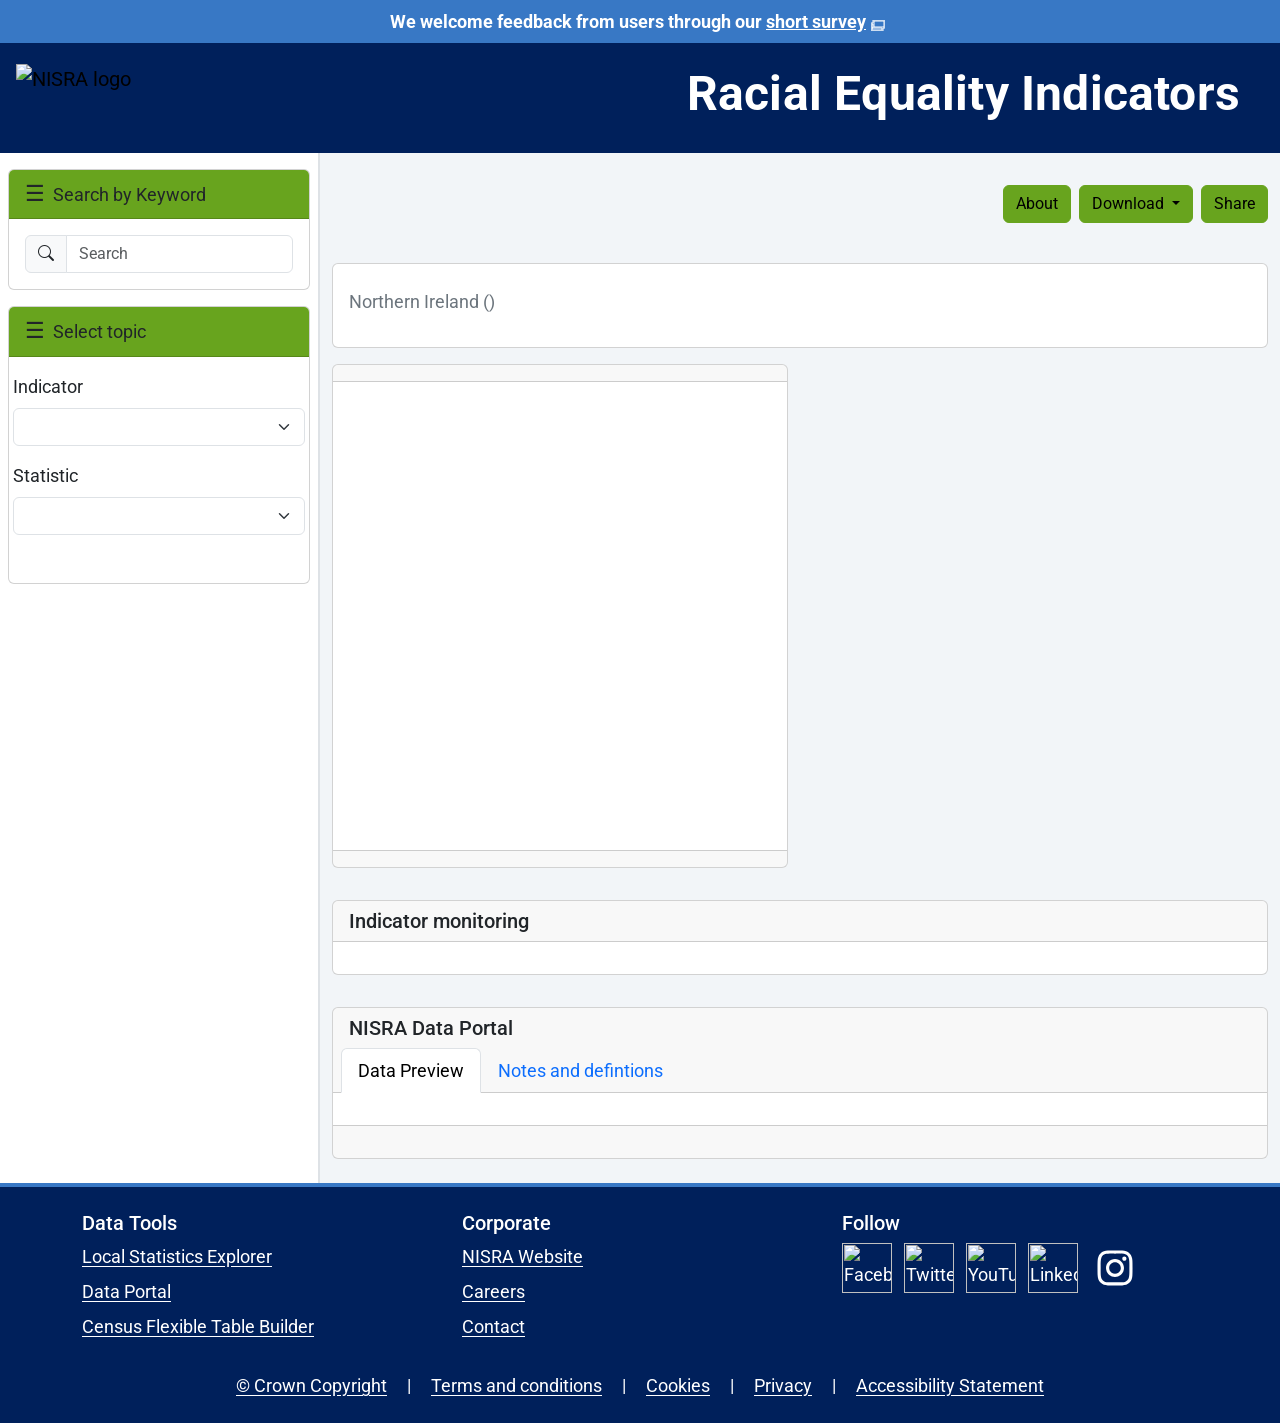
==== index.html @ c52a94bd "Fix "Indicators" heading" ====
<!DOCTYPE html>
<html lang="en">
<head>
  <meta charset="UTF-8" />
  <meta name="viewport" content="width=device-width, initial-scale=1" />
  <title>Racial Equality Indicators</title>

  <link href="https://fonts.googleapis.com/css2?family=Roboto:wght@300;400;500;700&display=swap" rel="stylesheet">

  
  <!-- Bootstrap CSS/JS (v5.3.3) -->
  <link href="https://cdn.jsdelivr.net/npm/bootstrap@5.3.3/dist/css/bootstrap.min.css" rel="stylesheet">
  <script src="https://cdn.jsdelivr.net/npm/bootstrap@5.3.3/dist/js/bootstrap.bundle.min.js"></script>

  <!-- Icons & Charts -->
  <link rel="stylesheet" href="https://cdn.jsdelivr.net/npm/bootstrap-icons@1.11.3/font/bootstrap-icons.css">
  <script src="https://cdn.jsdelivr.net/npm/chart.js/dist/chart.umd.min.js"></script>
  <script src="https://cdnjs.cloudflare.com/ajax/libs/chartjs-plugin-annotation/3.0.1/chartjs-plugin-annotation.min.js" integrity="sha512-Hn1w6YiiFw6p6S2lXv6yKeqTk0PLVzeCwWY9n32beuPjQ5HLcvz5l2QsP+KilEr1ws37rCTw3bZpvfvVIeTh0Q==" crossorigin="anonymous" referrerpolicy="no-referrer"></script>

  <link rel="icon" href="assets/img/icon/favicon.ico" type="image/vnd.microsoft.icon" />
  <link rel="icon" type="image/png" href="assets/img/icon/favicon-96x96.png" sizes="96x96" />
  <link rel="icon" type="image/svg+xml" href="assets/img/icon/favicon.svg" />
  <link rel="shortcut icon" href="assets/img/icon/favicon.ico" />
  <link rel="apple-touch-icon" sizes="180x180" href="assets/img/icon/apple-touch-icon.png" />
  <meta name="apple-mobile-web-app-title" content="Racial Equality Indicators" />

  <!-- MapLibre GL -->
  <link rel="stylesheet" href="https://unpkg.com/maplibre-gl@5.6.2/dist/maplibre-gl.css">
  <script src="https://unpkg.com/maplibre-gl@5.6.2/dist/maplibre-gl.js"></script>

  <!-- HTML2Canvas -->
   <script src="https://cdn.jsdelivr.net/npm/html2canvas@1.4.1/dist/html2canvas.min.js"></script>


  <!-- Your CSS -->
  <link rel="stylesheet" href="assets/css/styles.css">
</head>
<body class="bg-body">
  <div id="cookie-banner"></div>

  <!-- Top Navbar -->
<nav class="navbar p-0" style="background-color:#00205b;">
  <div class="container-fluid d-flex flex-column align-items-stretch p-0">
    
    <!-- Banner row (full width) -->
    <div class="w-100" style="background-color:#3878c5;">
      <div class="text-white text-center py-2 px-3">
        <strong>We welcome feedback from users through our <a href="https://dttselfserve.nidirect.gov.uk/NISRA/RateIt#/Racial_Equality_Indicators" target="_blank">short survey</a></use></strong>
      </div>
    </div>

    <!-- Main navbar row -->
    <div class="d-flex row align-items-center w-100 py-3 px-2">
      <!-- Logo (left) -->
      <div class="col d-flex justify-content-center justify-content-lg-start">
        <a class="navbar-brand ps-2 d-flex align-items-center me-auto" href="https://www.nisra.gov.uk/">
          <img src="assets/img/logo/nisra-only-white.svg" alt="NISRA logo" title="NISRA Website" height="60" class="me-3">
        </a>
      </div>

      <!-- Heading (right) -->
       <div class="col">
        <h1 class="mb-0 pe-2 text-white app-title ms-2 text-center text-lg-end">
          Racial Equality Indicators
      </h1>
      </div>

      <!-- Mobile: sidebar trigger (hidden ≥ lg) -->
      
    </div>
    

  </div>
<div class="d-flex justify-content-center w-100 mb-2">
  <button class="btn btn-outline-light d-lg-none mt-2 w-auto"
          type="button"
          data-bs-toggle="offcanvas"
          data-bs-target="#sidebar"
          aria-controls="sidebar"
          aria-label="Open filters">
    <i class="bi bi-list"></i><span class="ms-1">Select Data</span>
  </button>
</div>

</nav>



  <!-- Two-column layout: sidebar + content -->
  <div class="container-fluid">
    <div class="row">

      <!-- Sidebar:
           - Offcanvas on < lg
           - Static column on ≥ lg (thanks to .offcanvas-lg)
      -->
      <aside class="col-12 col-lg-3 col-xxl-2 border-end p-0">
        <div class="offcanvas offcanvas-start offcanvas-lg sidebar h-100" tabindex="-1" id="sidebar" aria-labelledby="sidebarLabel">
          <div class="offcanvas-header border-bottom">
            <h5 class="offcanvas-title" id="sidebarLabel"><i class="bi bi-search"></i> Select Data</h5>
            <!-- Close button shown only on mobile -->
            <button type="button" class="btn-close d-lg-none" data-bs-dismiss="offcanvas" aria-label="Close"></button>
          </div>

          <div class="offcanvas-body px-2">

            <div class="card my-3">
              <div class="sidebar-search">
                <div class="card-header sidebar-header">
                  <label for="global-search" >Search by Keyword</label>
                </div>
                <div class="card-body">
                  <div class="input-group">
                    <span class="input-group-text"><i class="bi bi-search"></i></span>
                    <input id="global-search" type="search" class="form-control" placeholder="Search" autocomplete="off">
                  </div>
                  <div id="global-search-results" class="list-group mt-2"></div>
                </div>
              </div>
            </div>

            <div class="card">
              <div class="card-header sidebar-header">
                Select topic
              </div>
              <div class="card-body pt-3 px-1 vstack gap-3">
                <div class="d-none">
              <div>
                <label for="theme" class="form-label">Theme</label>
                <select id="theme" name="theme" class="form-select"></select>
              </div>
              <div>
                <label for="subject" class="form-label">Subtheme</label>
                <select id="subject" name="subject" class="form-select"></select>
              </div>
              <div>
                <label for="product" class="form-label">Subject</label>
                <select id="product" name="product" class="form-select"></select>
              </div>
              </div>
              <div>
                <label for="name" class="form-label">Indicator</label>
                <select id="name" name="name" class="form-select"></select>
              </div>
              <div class="d-none">
                <label for="geo" class="form-label">Geography/Type</label>
                <select id="geo" name="geo" class="form-select"></select>
              </div>
              <div>
                <label for="stat" class="form-label">Statistic</label>
                <select id="stat" name="stat" class="form-select"></select>
              </div>

              <div id="other-vars" class="vstack gap-3"></div>
              </div>

              <div class="pt-3"></div>
              <!-- Done button: mobile only -->
              
            </div>

            <button type="button" class="btn btn-primary w-100 d-lg-none mt-3" data-bs-dismiss="offcanvas">
                Done
              </button>
            
          </div>
        </div>
      </aside>

      <!-- Main Content -->
      <main class="col-12 col-lg-9 col-xxl-10">
        <div class="py-4">

          <div id="buttons" class="d-flex gap-2 justify-content-end my-2">
              <button class="btn btn-primary" type="about" alt="About this dashboard" onclick="window.location.href='./about.html'">About</button>
              <div id="download-btn" class="dropdown">
                <button class="btn dropdown-toggle btn-primary" type="download" id="capture-dropdown" data-bs-toggle="dropdown" aria-expanded="false">
                  Download
                </button>
              </div>
              <button class="btn btn-primary" type="share" alt="Share this page">Share</button>
            </div>

          <div class="d-flex justify-content-between align-items-center my-3">             
              <p id="table-title" class="h2"></p>
          </div>

          <!-- Titles -->
          <div class="row g-4 align-items-stretch mb-3">
        
            <div id="headline" class="col-12">
              <div class="card h-100">
                <div class="card-body">
                  <div id ="headline-stat-label" class="text-secondary h4"></div>
                  <div class="collapse" id="stat-info">
                    <div class="card">
                      <div class="card-body">
                        <p id="stat-info-text" class="mb-0"></p>
                      </div>
                    </div>
                  </div>
                  <p class="text-secondary">Northern Ireland (<strong id="headline-year"></strong>)</p>
                  <p id="headline-fig"></p>
                  <div id="eq-figs" class="d-none align-items-stretch d-flex flex-wrap gap-2"></div>
                  <p class="text-secondary" id="headline-stat"></p>
                </div>
              </div>
            </div>
          </div>

          

          <!-- Map & Chart row -->
          <div id="capture" class="row g-4 align-items-stretch">
            <div id="map-card" class="col-12 col-xl-6">
              <div class="card h-100">
                <div class="card-header">
                  <h3 id="map-title" class="h5 mb-0"></h3>
                </div>
                <div class="card-body">
                  <div class="position-relative">
                    <p id="map-subtitle" class="text-secondary mb-0"></p>
                    <div id="map-container" class="rounded-2 justify-content-center mx-auto mt-3"></div>
                  </div>
                </div>
                <div class="card-footer d-flex justify-content-between small">
                  <span id="map-updated" class="text-secondary"></span>
                  <span></span>
                </div>
              </div>
            </div>

            <div id="chart-card" class="col-12 col-xl-6 d-none">
              <div class="card h-100">
                <div class="card-header">
                  <h3 id="chart-title" class="h5 mb-0"></h3>
                </div>
                <div class="card-body d-flex flex-column">
                  <p id="chart-subtitle" class="text-secondary mb-0"></p>
                  <div id="chart-container" class="rounded-2 mt-auto"></div>
                </div>
                <div class="card-footer d-flex justify-content-between small">
                  <span id="chart-updated" class="text-secondary"></span>
                </div>
              </div>
            </div>
          </div>

          <div class="row g-4 align-items-stretch my-2">
            <div id="summary-card" class="col-12">
              <div class="card h-100">
                <div class="card-header">
                  <h3 class ="h5 mb-0">Indicator monitoring</h3>
                </div>
                <div class="card-body">
                  <p id="summary-text" class="mb-0"></p>
                </div>
              </div>
            </div>
            </div>

          <!-- Additional tables -->
          <div id="additional-tables" class="row g-4 mt-1 d-none">
            <div class="col-12">
              <div class="card">
                <div class="card-header">
                  <h3 id="tables-title" class="h5 mb-2">Northern Ireland</h3>
                  <ul class="nav nav-tabs card-header-tabs" id="table-tabs" role="tablist">
                  </ul>
                </div>
                <div class="card-body tab-content" id="table-tabs-content">
                </div>
                <div class="card-footer d-flex justify-content-between small">
                  <p id="table-updated" class="text-secondary"></p> 
                </div>
              </div>
            </div>
          </div>

          <!-- Data Preview -->
          <div class="row g-4 mt-1">
            <div class="col-12">
              <div class="card">
                <div class="card-header">
                  <h3 id="tables-title" class="h5 mb-2">NISRA Data Portal</h3>
                  <ul class="nav nav-tabs card-header-tabs" id="previewTabs" role="tablist">
                    <li class="nav-item" role="presentation">
                      <button class="nav-link active" id="data-tab" data-bs-toggle="tab" data-bs-target="#data-preview" type="button" role="tab" aria-controls="data-preview" aria-selected="true">
                        Data Preview
                      </button>
                    </li>
                    <li class="nav-item" role="presentation">
                      <button class="nav-link" id="meta-tab" data-bs-toggle="tab" data-bs-target="#metadata" type="button" role="tab" aria-controls="metadata" aria-selected="false">
                        Notes and defintions
                      </button>
                    </li>
                  </ul>
                </div>
                <div class="card-body tab-content" id="previewTabsContent">
                  <div class="tab-pane fade show active" id="data-preview" role="tabpanel" aria-labelledby="data-tab">
                    <div class="table-responsive">
                      <table id="table-preview" class="table table-bordered mb-0"></table>
                    </div>
                  </div>
                  <div class="tab-pane fade" id="metadata" role="tabpanel" aria-labelledby="meta-tab">
                    <div id="metadata-text"></div>
                  </div>
                </div>
                <div class="card-footer d-flex justify-content-between small">
                  <p id="dp-link" class="text-secondary"></p>
                </div>
              </div>
            </div>
          </div>

        </div>
      </main>

    </div>
  </div>




<footer class="footer mt-auto py-4 bg-nisra text-white">
    <div class="container">
      <!-- 3 column section -->
      <div class="row mb-3">
        <div class="col-md-4">
          <h5>Data Tools</h5>
          <ul class="list-unstyled">
            <li><a href="https://explore.nisra.gov.uk/local-stats/">Local Statistics Explorer</a></li>
            <li><a href="https://data.nisra.gov.uk">Data Portal</a></li>
            <li><a href="https://build.nisra.gov.uk/en/">Census Flexible Table Builder</a></li>
          </ul>
        </div>
        <div class="col-md-4">
          <h5>Corporate</h5>
          <ul class="list-unstyled">
            <li><a href="https://www.nisra.gov.uk/">NISRA Website</a></li>
            <li><a href="https://www.nisra.gov.uk/about-us/careers">Careers</a></li>
            <li><a href="https://www.nisra.gov.uk/contact">Contact</a></li>
          </ul>
        </div>
        <div class="col-md-4">
          <h5>Follow</h5>
          <ul class="list-inline">
            <li class="list-inline-item">
              <a href="https://www.facebook.com/nisra.gov.uk">
                <img src="assets/img/logo/facebook-brands-solid-full.svg" title="Facebook" role="img" class="img-50"/>
              </a>
            </li>
            <li class="list-inline-item">
              <a href="https://x.com/NISRA/">
                <img src="assets/img/logo/x-twitter-brands-solid-full.svg" title="Twitter/X" role="img" class="img-50"/>
              </a>
            </li>
            <li class="list-inline-item">
              <a href="https://www.youtube.com/user/nisrastats">
                <img src="assets/img/logo/youtube-brands-solid-full.svg" title="YouTube" role="img" class="img-50"/>
              </a>
            </li>
            <li class="list-inline-item">
              <a href="https://www.linkedin.com/company/northern-ireland-statistics-and-research-agency/">
                <img src="assets/img/logo/linkedin-in-brands-solid-full.svg" title="LinkedIn" role="img" class="img-50"/>
              </a>
            </li>
            <li class="list-inline-item">
                <a href="https://www.instagram.com/nisra.gov.uk/">
                  <img src="assets/img/logo/instagram-brands-solid-full.svg" title="Instagram" role="img" class="img-50"/>
                </a>
            </li>
          </ul>
        </div>
      </div>

      <!-- Horizontal list with separators -->
      <ul class="list-inline footer-links text-center mb-0">
        <li class="list-inline-item"><a href="https://www.nisra.gov.uk/crown-copyright">© Crown Copyright</a></li>
        <li class="list-inline-item">|</li>
        <li class="list-inline-item"><a href="https://www.nisra.gov.uk/terms-and-conditions">Terms and conditions</a></li>
        <li class="list-inline-item">|</li>
        <li class="list-inline-item"><a href="https://www.nisra.gov.uk/cookies">Cookies</a></li>
        <li class="list-inline-item">|</li>
        <li class="list-inline-item"><a href="https://www.nisra.gov.uk/nisra-privacy-notice">Privacy</a></li>
        <li class="list-inline-item">|</li>
        <li class="list-inline-item"><a href="https://datavis.nisra.gov.uk/dissemination/accessibility-statement-visualisations.html">Accessibility Statement</a></li>
      </ul>
    </div>
  </footer>

  <script type = "module" src="src/index.js"></script>

</body>
</html>
---- assets/css/styles.css ----
/* ===========================
   Base
   =========================== */
body {
  font-family: 'Roboto', Arial, sans-serif;
  font-size: 18px;
  line-height: 1.5;           /* better readability than 1.0 */
  font-weight: 400;
}

/* ===========================
   Sticky footer layout
   Makes footer sit at bottom when page content is short.
   Body is a column flex container; direct .container or main grows.
   =========================== */
html, body {
  height: 100%;
}

body {
  display: flex;
  flex-direction: column;
  min-height: 100vh;
}

/* Make the main content area expand to fill available space.
   Targets direct children commonly used as page containers. */
body > main,
body > .container,
body > .content {
  flex: 1 0 auto;
}

/* Headings per style guide */
h1 { font-size: 3rem; line-height: 1.285; font-weight: 700; }
@media (min-width: 1200px) { h1 { font-size: 3rem !important; line-height: 1.3;} }

h2 { font-size: 24px; line-height: 1.333; font-weight: 400; }
@media (min-width: 992px) { h2 { font-size: 25px; line-height: 1.32; } }

h3 { font-size: 21px; line-height: 1.143; font-weight: 400; }
@media (min-width: 992px) { h3 { font-size: 24px; line-height: 1.25; } }

h4 { font-size: 18px; line-height: 1.333; font-weight: 400; }
@media (min-width: 992px) { h4 { font-size: 21px; line-height: 1.286; } }

/* Page background (main content area) */
main { 
  background-color: #f2f5f8;
  min-height: 100vh;
 }

/* External link indicator (scope to main so footer links aren’t doubled) */
main a[target="_blank"]::after {
  content: "";
  width: 14px; height: 11px;
  margin: 5px; vertical-align: text-bottom; display: inline-block;

  /* Use the SVG as a mask; then color it with Bootstrap’s variable */
  -webkit-mask: url('data:image/svg+xml;utf8,<svg xmlns="http://www.w3.org/2000/svg" width="14" height="11" viewBox="0 0 14 11"><g fill="none" stroke="%23000" stroke-width="1"><path d="M0 3h2V0h12v8h-2v3H0zm13-2H3v6h10zM2 4H1v4h1zm-1 6h10V8H1z"/></g></svg>') no-repeat center / contain;
          mask: url('data:image/svg+xml;utf8,<svg xmlns="http://www.w3.org/2000/svg" width="14" height="11" viewBox="0 0 14 11"><g fill="none" stroke="%23000" stroke-width="1"><path d="M0 3h2V0h12v8h-2v3H0zm13-2H3v6h10zM2 4H1v4h1zm-1 6h10V8H1z"/></g></svg>') no-repeat center / contain;
  background-color: var(--bs-secondary-color, #6c757d); /* follows Bootstrap’s text-secondary */
}



/* ===========================
   Sidebar / Offcanvas
   =========================== */
.sidebar { background-color: #e5e5e5; }

/* Mobile/tablet width (Bootstrap offcanvas var) */
.sidebar.offcanvas { --bs-offcanvas-width: 320px; }

/* Desktop (≥992px): make offcanvas behave like static panel */
@media (min-width: 992px) {
  #sidebar.offcanvas-lg {
    position: static !important;
    transform: none !important;
    visibility: visible !important;
    border-right: 1px solid var(--bs-border-color);
    background-color: transparent;
    box-shadow: none;
    height: 100%;
  }
  #sidebar.offcanvas-lg .offcanvas-body {
    display: block;          /* override Bootstrap flex to stack children */
    height: auto;
    max-height: none;
    overflow: visible;
  }
  #sidebar.offcanvas-lg .offcanvas-body > * { width: 100%; }
}

/* Disable offcanvas animation only when body has .offcanvas-no-anim */
.offcanvas-no-anim .offcanvas,
.offcanvas-no-anim .offcanvas-backdrop {
  transition: none !important;
  animation: none !important;
}

@media (prefers-reduced-motion: reduce) {
  .offcanvas,
  .offcanvas-backdrop {
    transition: none !important;
    animation: none !important;
  }
}

/* Sidebar form widths (scoped; won’t affect forms elsewhere) */
.sidebar label,
.sidebar select { width: 100%; }

/* ===========================
   Global search overlay (inside sidebar)
   =========================== */
.sidebar-search { position: relative; }
#global-search-results {
  position: absolute;
  top: calc(100% + 0.5rem);
  left: 0;
  right: 0;
  z-index: 2000;
  max-height: 50vh;
  overflow: auto;
  display: none;
  background: var(--bs-body-bg);
  border: 1px solid var(--bs-border-color);
  border-radius: var(--bs-border-radius);
  box-shadow: 0 .5rem 1rem rgba(0,0,0,.15);
}
.sidebar-search.has-results #global-search-results { display: block; }
#global-search-results .list-group-item {
  border: 0;
  border-bottom: 1px solid var(--bs-border-color);
}
#global-search-results .list-group-item:last-child { border-bottom: 0; }

/* ===========================
   Map & Legend
   =========================== */
.map {
  height: 220px;         /* mobile default */
  width: 100%;
  position: relative;
  z-index: 0;
  margin-bottom: 2px;
}
@media (min-width: 768px) { .map { height: 410px; } }

.map-legend {
  padding-bottom: 10px;
  z-index: 1;
  margin: 0 auto;        /* center horizontally */
  display: table;
}
.legend-min,
.legend-unit,
.legend-max {
  width: 33%;
  font-size: 10pt;
  padding: 0;
}
.legend-min,
.legend-max { font-weight: bold; }
.legend-max { text-align: right; }
.legend-unit { text-align: center; }

.colour-block {
  height: 25px;
  width: 20%;
  border-left: 1px #555555 solid;
  border-top: 1px #555555 solid;
  border-bottom: 1px #555555 solid;
}
.colour-block:last-child { border-right: 1px #555555 solid; }

/* Map container min height for small vs large screens */
#map-container { min-height: 320px; }
@media (min-width: 992px) { #map-container { min-height: 420px; } }

/* ===========================
   Chart sizing
   =========================== */
#chart-container {
  height: 410px;          /* desktop/tablet */
  position: relative;
  margin-bottom: 2em;
}
@media (max-width: 767.98px) { #chart-container { height: 220px; } }

/* Make Chart.js canvas fill container’s fixed height */
#chart-container canvas {
  width: 100% !important;
  height: 100% !important;
  display: block;
}

/* ===========================
   Brand & misc.
   =========================== */
.app-title { font-weight: 700; letter-spacing: 0.2px; }
.img-50 { width: 50px; height: 50px; }

/* ===========================
   Footer
   =========================== */
.footer {
  background-color: #00205b;
  color: #fff;
  border-top: 4px solid #3878c5;
}
.footer a {
  color: #fff;
  text-underline-offset: 3px;
}
.footer a:hover,
.footer a:focus {
  color: #fff;
  text-decoration-thickness: 2px;
}
.footer-links { list-style: none; padding-left: 0; }
.footer-links .list-inline-item { margin: 0 .5rem; }

/* More vertical spacing in vertical lists */
.footer ul.list-unstyled li { margin-bottom: 0.5rem; }

/* Social icon hover */
.footer .list-inline-item img {
  transition: box-shadow 0.2s ease, border 0.2s ease;
}
.footer .list-inline-item img:hover {
  border: 2px solid #fff;
  box-shadow: 0 0 4px rgba(255, 255, 255, 0.6);
  border-radius: 4px;
}

nav a {
  color: #fff;
}

nav a[target="_blank"]::after {
  content: url('data:image/svg+xml;utf8,<svg xmlns="http://www.w3.org/2000/svg" width="14" height="11" viewBox="0 0 14 11"><g fill="none" stroke="white" stroke-width="1"><path d="M0 3h2V0h12v8h-2v3H0zm13-2H3v6h10zM2 4H1v4h1zm-1 6h10V8H1z"/></g></svg>');
  display: inline-block;
  width: 14px;
  height: 11px;
  margin: 0 5px 0 5px;
  vertical-align: text-top;
}

table tr:not(:has(th)):hover {
  background-color: #f2f2f2;
}

.maplibregl-export-control {
  display: none !important;
}

.btn-primary {
  background-color: #68a41e;
  border-color: #68a41e;
  color: #000
}

.btn-primary:hover {
  background-color: #3878c5;
}

.sidebar-header {
  background-color: #68a41e;
  font-weight: normal;
  display: flex;
  align-items: center;

}

.sidebar-header::before {
  content: "☰";
  margin-right: 0.5rem;
  font-size: 1.2em;
}

.i-button {
  height: 0.75em;
  margin-left: 0.25em;
  margin-bottom: 0.25em;
  cursor: pointer;

}

#cookie-banner {
	top: 0;
	left: 0;
	width: 100%;
	background-color:#142062;
	color:#FFF;
	padding: 10px;
	text-align: left;
    display: none;
}

.cookies-infobar {
    color: #fff;
    width: 100%;
    left: 0;
    right: 0;
    top: 0;
    padding: 10px;
    text-align: left;
}

.cookies-infobar.cookies-infobar_accepted {
    display: none;
}

.cookies-infobar_wrapper {
    margin: 10px;
}

.cookies-infobar a {
    color: inherit;
}

.cookies-infobar_btn {
  display: inline-block;
  padding: 5px 10px;
  background: #0f8243;
  text-decoration: none;
  color: #fff;
  text-transform: none;
  font-size: 1.2em;
}

a.cookies-infobar_btn, a.cookies-infobar_btn_reject {
	color: #fff !important;
}

a.cookiesbarlink {
    color: #2990FF;
}

.cookies-infobar_btn_reject {
  display: inline-block;
  padding: 5px 10px;
  background: #6d6e72;
  text-decoration: none;
  border-radius: 3px;
  color: #fff;
  text-transform: none;
  font-size: 1.2em;
}
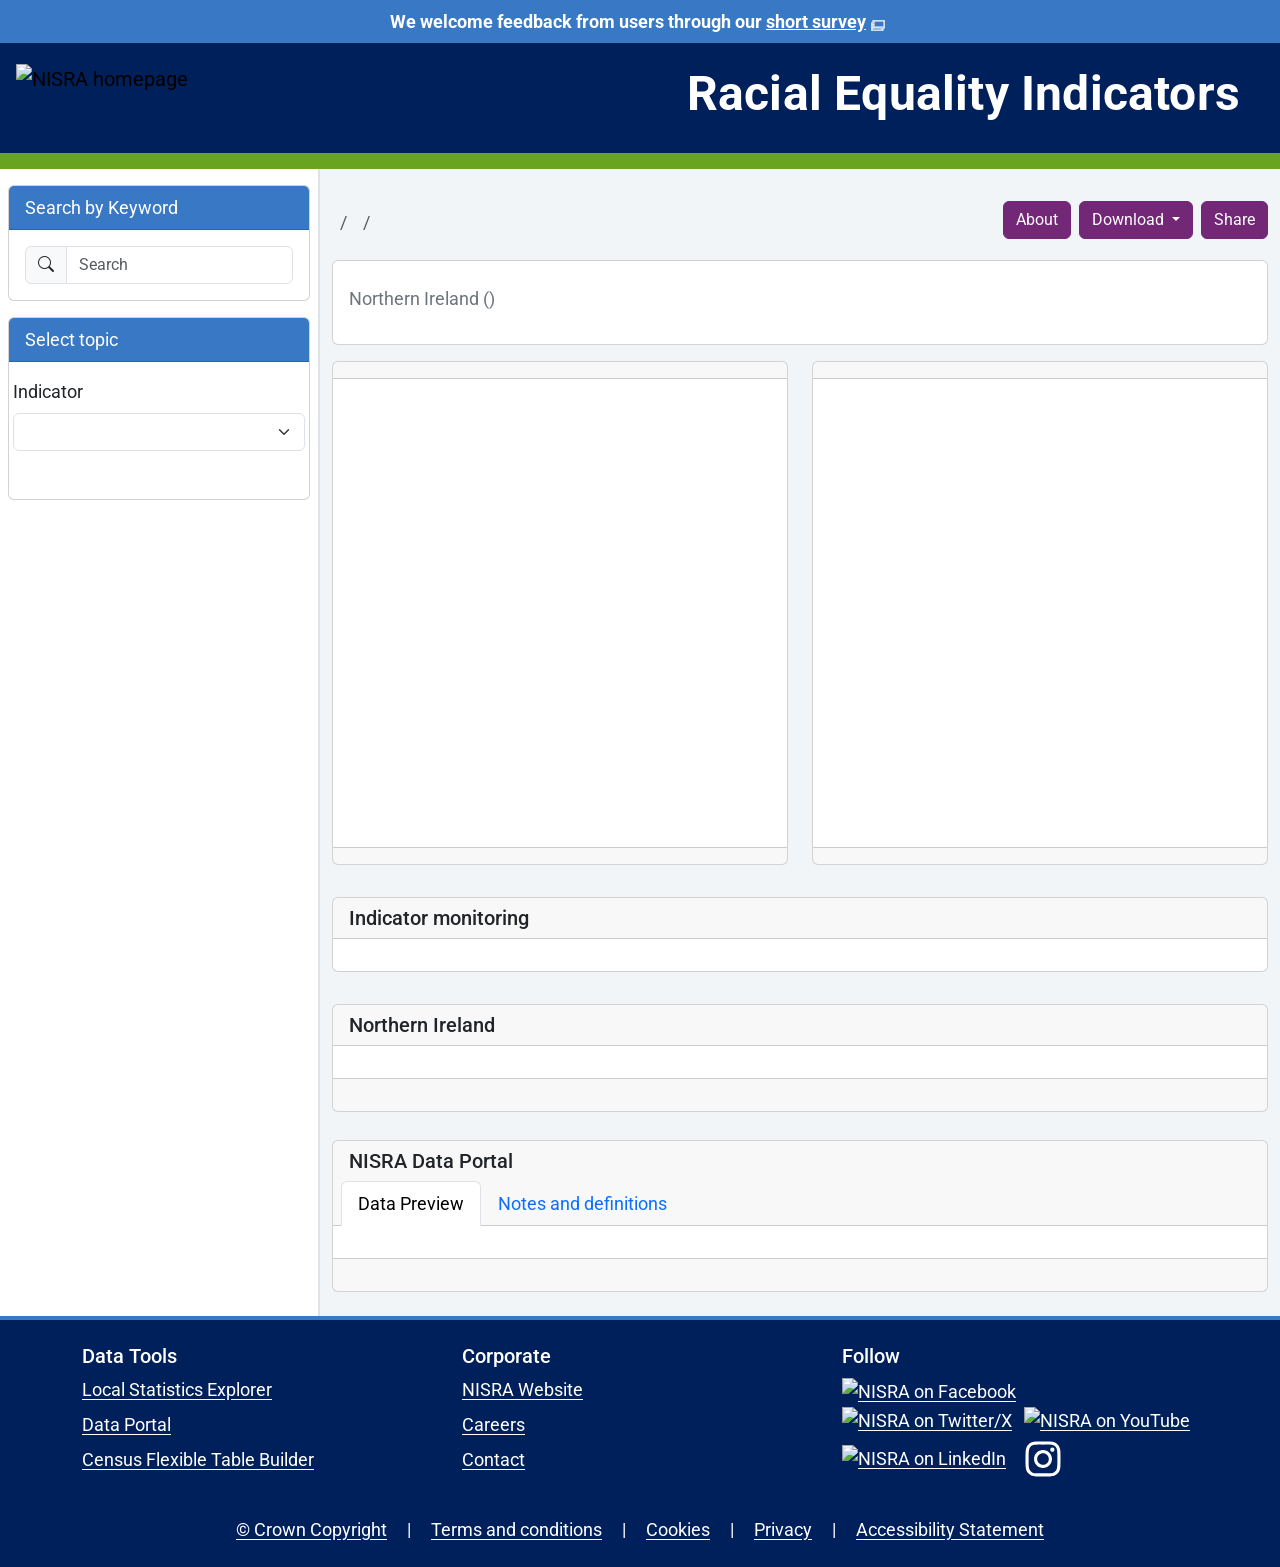
==== commit df97eee3: "Merge branch 'main' into merge-from-data-explorer" ====
--- a/index.html
+++ b/index.html
@@ -39,11 +39,12 @@
   <div id="cookie-banner"></div>
 
   <!-- Top Navbar -->
-<nav class="navbar p-0" style="background-color:#00205b;">
+<nav class="navbar p-0 bg-navy">
   <div class="container-fluid d-flex flex-column align-items-stretch p-0">
     
     <!-- Banner row (full width) -->
-    <div class="w-100" style="background-color:#3878c5;">
+    <div id="skip-link" class="container-fluid bg-warning py-2 d-none"><a class="text-black" href="#content">Skip to main content</a></div>
+    <div class="w-100 bg-blue">
       <div class="text-white text-center py-2 px-3">
         <strong>We welcome feedback from users through our <a href="https://dttselfserve.nidirect.gov.uk/NISRA/RateIt#/Racial_Equality_Indicators" target="_blank">short survey</a></use></strong>
       </div>
@@ -53,8 +54,8 @@
     <div class="d-flex row align-items-center w-100 py-3 px-2">
       <!-- Logo (left) -->
       <div class="col d-flex justify-content-center justify-content-lg-start">
-        <a class="navbar-brand ps-2 d-flex align-items-center me-auto" href="https://www.nisra.gov.uk/">
-          <img src="assets/img/logo/nisra-only-white.svg" alt="NISRA logo" title="NISRA Website" height="60" class="me-3">
+        <a class="navbar-brand ps-2 d-flex align-items-center me-auto" href="https://nisra.gov.uk/">
+          <img src="assets/img/logo/nisra-only-white.svg" alt="NISRA homepage" title="NISRA website (opens in new tab)" height="60" class="me-3">
         </a>
       </div>
 
@@ -65,12 +66,16 @@
       </h1>
       </div>
 
+      
+
       <!-- Mobile: sidebar trigger (hidden ≥ lg) -->
       
     </div>
     
 
   </div>
+
+  
 <div class="d-flex justify-content-center w-100 mb-2">
   <button class="btn btn-outline-light d-lg-none mt-2 w-auto"
           type="button"
@@ -82,6 +87,8 @@
   </button>
 </div>
 
+<div class="bg-green w-100 h-16px"></div>
+
 </nav>
 
 
@@ -112,7 +119,7 @@
                 <div class="card-body">
                   <div class="input-group">
                     <span class="input-group-text"><i class="bi bi-search"></i></span>
-                    <input id="global-search" type="search" class="form-control" placeholder="Search" autocomplete="off">
+                    <input id="global-search" type="search" class="form-control" placeholder="Search" aria-label="Search by keyword" autocomplete="off">
                   </div>
                   <div id="global-search-results" class="list-group mt-2"></div>
                 </div>
@@ -127,28 +134,28 @@
                 <div class="d-none">
               <div>
                 <label for="theme" class="form-label">Theme</label>
-                <select id="theme" name="theme" class="form-select"></select>
+                <select id="theme" name="theme" class="form-select" aria-label="Select theme"></select>
               </div>
               <div>
                 <label for="subject" class="form-label">Subtheme</label>
-                <select id="subject" name="subject" class="form-select"></select>
+                <select id="subject" name="subject" class="form-select" aria-label="Select subtheme"></select>
               </div>
               <div>
                 <label for="product" class="form-label">Subject</label>
-                <select id="product" name="product" class="form-select"></select>
+                <select id="product" name="product" class="form-select" aria-label="Select subject"></select>
               </div>
               </div>
               <div>
                 <label for="name" class="form-label">Indicator</label>
-                <select id="name" name="name" class="form-select"></select>
+                <select id="name" name="name" class="form-select" aria-label="Select table"></select>
               </div>
               <div class="d-none">
                 <label for="geo" class="form-label">Geography/Type</label>
-                <select id="geo" name="geo" class="form-select"></select>
-              </div>
-              <div>
+                <select id="geo" name="geo" class="form-select" aria-label="Select geography or type"></select>
+              </div>
+              <div class="d-none">
                 <label for="stat" class="form-label">Statistic</label>
-                <select id="stat" name="stat" class="form-select"></select>
+                <select id="stat" name="stat" class="form-select" aria-label="Select statistic"></select>
               </div>
 
               <div id="other-vars" class="vstack gap-3"></div>
@@ -168,21 +175,33 @@
       </aside>
 
       <!-- Main Content -->
-      <main class="col-12 col-lg-9 col-xxl-10">
+      <main id="content" tabindex="-1" class="col-12 col-lg-9 col-xxl-10">
         <div class="py-4">
 
-          <div id="buttons" class="d-flex gap-2 justify-content-end my-2">
-              <button class="btn btn-primary" type="about" alt="About this dashboard" onclick="window.location.href='./about.html'">About</button>
-              <div id="download-btn" class="dropdown">
-                <button class="btn dropdown-toggle btn-primary" type="download" id="capture-dropdown" data-bs-toggle="dropdown" aria-expanded="false">
-                  Download
-                </button>
-              </div>
-              <button class="btn btn-primary" type="share" alt="Share this page">Share</button>
-            </div>
-
-          <div class="d-flex justify-content-between align-items-center my-3">             
-              <p id="table-title" class="h2"></p>
+          <div id="buttons" class="d-flex gap-2 justify-content-end mt-2">
+                      <button class="btn btn-primary" type="button" alt="About this dashboard" aria-label="About this tool (opens About page)" onclick="window.location.href='./about.html'">About</button>
+                      <div id="download-btn" class="dropdown">
+                        <button class="btn btn-primary dropdown-toggle" type="button" id="capture-dropdown" aria-label="Download dropdown" data-bs-toggle="dropdown" aria-expanded="false">
+                          Download
+                        </button>
+                      </div>
+                      <button class="btn btn-primary" type="button" alt="Share this page" aria-label="Share this page">Share</button>
+            </div>
+
+          <div class="d-flex justify-content-between align-items-center mb-3">
+
+            <div>
+              <nav aria-label="breadcrumb">
+                        <ol id="breadcrumb" class="breadcrumb mb-0 mt-2 mb-2">
+                          <li id="nav-theme" class="breadcrumb-item"></li>
+                          <li id="nav-subject" class="breadcrumb-item"></li>
+                          <li id="nav-product" class="breadcrumb-item"></li>
+                        </ol>
+                      </nav>
+
+              <h2 id="table-title" class="fs-3 fw-bold"s></h2>
+            </div>
+
           </div>
 
           <!-- Titles -->
@@ -191,7 +210,7 @@
             <div id="headline" class="col-12">
               <div class="card h-100">
                 <div class="card-body">
-                  <div id ="headline-stat-label" class="text-secondary h4"></div>
+                  <h3 id ="headline-stat-label" class="text-secondary"></h3>
                   <div class="collapse" id="stat-info">
                     <div class="card">
                       <div class="card-body">
@@ -214,33 +233,34 @@
           <div id="capture" class="row g-4 align-items-stretch">
             <div id="map-card" class="col-12 col-xl-6">
               <div class="card h-100">
-                <div class="card-header">
-                  <h3 id="map-title" class="h5 mb-0"></h3>
-                </div>
-                <div class="card-body">
-                  <div class="position-relative">
-                    <p id="map-subtitle" class="text-secondary mb-0"></p>
-                    <div id="map-container" class="rounded-2 justify-content-center mx-auto mt-3"></div>
+                <div id="map-capture">
+                  <div class="card-header">
+                    <h4 id="map-title" class="h5 mb-0"></h4>
+                  </div>
+                  <div class="card-body">
+                    <div class="position-relative">
+                      <p id="map-subtitle" class="text-secondary mb-0"></p>
+                      <div id="map-container" class="rounded-2 justify-content-center mx-auto mt-3"></div>
+                    </div>
                   </div>
                 </div>
                 <div class="card-footer d-flex justify-content-between small">
-                  <span id="map-updated" class="text-secondary"></span>
-                  <span></span>
-                </div>
-              </div>
-            </div>
-
-            <div id="chart-card" class="col-12 col-xl-6 d-none">
+                </div>
+              </div>
+            </div>
+
+            <div id="chart-card" class="col-12 col-xl-6">
               <div class="card h-100">
-                <div class="card-header">
-                  <h3 id="chart-title" class="h5 mb-0"></h3>
-                </div>
-                <div class="card-body d-flex flex-column">
-                  <p id="chart-subtitle" class="text-secondary mb-0"></p>
-                  <div id="chart-container" class="rounded-2 mt-auto"></div>
+                <div id="chart-capture">
+                  <div class="card-header">
+                    <h4 id="chart-title" class="h5 mb-0"></h4>
+                  </div>
+                  <div class="card-body d-flex flex-column">
+                    <p id="chart-subtitle" class="text-secondary mb-0"></p>
+                    <div id="chart-container" class="rounded-2"></div>
+                  </div>
                 </div>
                 <div class="card-footer d-flex justify-content-between small">
-                  <span id="chart-updated" class="text-secondary"></span>
                 </div>
               </div>
             </div>
@@ -260,11 +280,11 @@
             </div>
 
           <!-- Additional tables -->
-          <div id="additional-tables" class="row g-4 mt-1 d-none">
+          <div id="additional-tables" class="row g-4 mt-1">
             <div class="col-12">
               <div class="card">
                 <div class="card-header">
-                  <h3 id="tables-title" class="h5 mb-2">Northern Ireland</h3>
+                  <h4 id="tables-title" class="h5 mb-2">Northern Ireland</h4>
                   <ul class="nav nav-tabs card-header-tabs" id="table-tabs" role="tablist">
                   </ul>
                 </div>
@@ -282,7 +302,7 @@
             <div class="col-12">
               <div class="card">
                 <div class="card-header">
-                  <h3 id="tables-title" class="h5 mb-2">NISRA Data Portal</h3>
+                  <h4 id="tables-title" class="h5 mb-2">NISRA Data Portal</h4>
                   <ul class="nav nav-tabs card-header-tabs" id="previewTabs" role="tablist">
                     <li class="nav-item" role="presentation">
                       <button class="nav-link active" id="data-tab" data-bs-toggle="tab" data-bs-target="#data-preview" type="button" role="tab" aria-controls="data-preview" aria-selected="true">
@@ -291,7 +311,7 @@
                     </li>
                     <li class="nav-item" role="presentation">
                       <button class="nav-link" id="meta-tab" data-bs-toggle="tab" data-bs-target="#metadata" type="button" role="tab" aria-controls="metadata" aria-selected="false">
-                        Notes and defintions
+                        Notes and definitions
                       </button>
                     </li>
                   </ul>
@@ -347,27 +367,27 @@
           <ul class="list-inline">
             <li class="list-inline-item">
               <a href="https://www.facebook.com/nisra.gov.uk">
-                <img src="assets/img/logo/facebook-brands-solid-full.svg" title="Facebook" role="img" class="img-50"/>
+                <img src="assets/img/logo/facebook-brands-solid-full.svg" alt="NISRA on Facebook" role="img" class="img-50"/>
               </a>
             </li>
             <li class="list-inline-item">
               <a href="https://x.com/NISRA/">
-                <img src="assets/img/logo/x-twitter-brands-solid-full.svg" title="Twitter/X" role="img" class="img-50"/>
+                <img src="assets/img/logo/x-twitter-brands-solid-full.svg" alt="NISRA on Twitter/X" role="img" class="img-50"/>
               </a>
             </li>
             <li class="list-inline-item">
               <a href="https://www.youtube.com/user/nisrastats">
-                <img src="assets/img/logo/youtube-brands-solid-full.svg" title="YouTube" role="img" class="img-50"/>
+                <img src="assets/img/logo/youtube-brands-solid-full.svg" alt="NISRA on YouTube" role="img" class="img-50"/>
               </a>
             </li>
             <li class="list-inline-item">
               <a href="https://www.linkedin.com/company/northern-ireland-statistics-and-research-agency/">
-                <img src="assets/img/logo/linkedin-in-brands-solid-full.svg" title="LinkedIn" role="img" class="img-50"/>
+                <img src="assets/img/logo/linkedin-in-brands-solid-full.svg" alt="NISRA on LinkedIn" role="img" class="img-50"/>
               </a>
             </li>
             <li class="list-inline-item">
                 <a href="https://www.instagram.com/nisra.gov.uk/">
-                  <img src="assets/img/logo/instagram-brands-solid-full.svg" title="Instagram" role="img" class="img-50"/>
+                  <img src="assets/img/logo/instagram-brands-solid-full.svg" alt="NISRA on Instagram" role="img" class="img-50"/>
                 </a>
             </li>
           </ul>
--- a/assets/css/styles.css
+++ b/assets/css/styles.css
@@ -1,6 +1,14 @@
 /* ===========================
    Base
    =========================== */
+:root {
+	--nisra_blue: #3878c5;
+	--nisra_navy: #00205b;
+	--nisra_purple: #732777;
+  --nisra_slate: #3b3b3b;
+  --nisra_green: #68a41e;
+}
+
 body {
   font-family: 'Roboto', Arial, sans-serif;
   font-size: 18px;
@@ -182,10 +190,24 @@
 /* ===========================
    Chart sizing
    =========================== */
+#capture .card {
+  display: flex;
+  flex-direction: column;
+  height: 100%;
+}
+
+#capture .card > #map-capture,
+#capture .card > #chart-capture {
+  display: flex;
+  flex-direction: column;
+  flex: 1 1 auto;
+}
+
 #chart-container {
   height: 410px;          /* desktop/tablet */
   position: relative;
-  margin-bottom: 2em;
+  margin-top: 0.75rem;
+  margin-bottom: 0;
 }
 @media (max-width: 767.98px) { #chart-container { height: 220px; } }
 
@@ -202,13 +224,29 @@
 .app-title { font-weight: 700; letter-spacing: 0.2px; }
 .img-50 { width: 50px; height: 50px; }
 
+/* Clear, consistent focus style for keyboard users */
+:focus-visible {
+  outline: 3px solid #D4351C !important;      /* high-contrast colour */
+  outline-offset: 3px !important;
+}
+
+input:focus-visible, select:focus-visible, button:focus-visible, .map:has(canvas:focus-visible) {
+  outline: 3px solid #D4351C !important;
+  outline-offset: 3px !important;
+  box-shadow: none !important;
+}
+
+main:focus-visible {
+  outline: none !important;
+}
+
 /* ===========================
    Footer
    =========================== */
 .footer {
-  background-color: #00205b;
-  color: #fff;
-  border-top: 4px solid #3878c5;
+  background-color: var(--nisra_navy);
+  color: #fff;
+  border-top: 4px solid var(--nisra_blue);
 }
 .footer a {
   color: #fff;
@@ -217,7 +255,7 @@
 .footer a:hover,
 .footer a:focus {
   color: #fff;
-  text-decoration-thickness: 2px;
+  text-decoration-thickness: 3px;
 }
 .footer-links { list-style: none; padding-left: 0; }
 .footer-links .list-inline-item { margin: 0 .5rem; }
@@ -257,27 +295,25 @@
 }
 
 .btn-primary {
-  background-color: #68a41e;
-  border-color: #68a41e;
-  color: #000
-}
-
-.btn-primary:hover {
-  background-color: #3878c5;
+  background-color: var(--nisra_purple);
+  border-color: var(--nisra_purple);
+  color: #fff
+}
+
+.btn-primary:hover,
+.btn-primary:focus,
+.btn-primary:active {
+  background-color: #5c636a;
+  border-color: #5c636a;
 }
 
 .sidebar-header {
-  background-color: #68a41e;
+  background-color: var(--nisra_blue);
+  color: #fff;
   font-weight: normal;
   display: flex;
   align-items: center;
 
-}
-
-.sidebar-header::before {
-  content: "☰";
-  margin-right: 0.5rem;
-  font-size: 1.2em;
 }
 
 .i-button {
@@ -350,3 +386,33 @@
   font-size: 1.2em;
 }
 
+@media (min-width: 1200px) {
+  #buttons {
+    margin-bottom: -38px;
+  }
+}
+
+.breadcrumb {
+  color: #687178
+}
+
+.bg-navy {
+  background-color: var(--nisra_navy);
+}
+
+.bg-blue {
+  background-color: var(--nisra_blue);
+}
+
+.bg-green {
+  background-color: var(--nisra_green);
+}
+
+.h-16px {
+  height: 16px;
+}
+
+a:hover,
+a:focus {
+  text-decoration-thickness: 3px;
+}
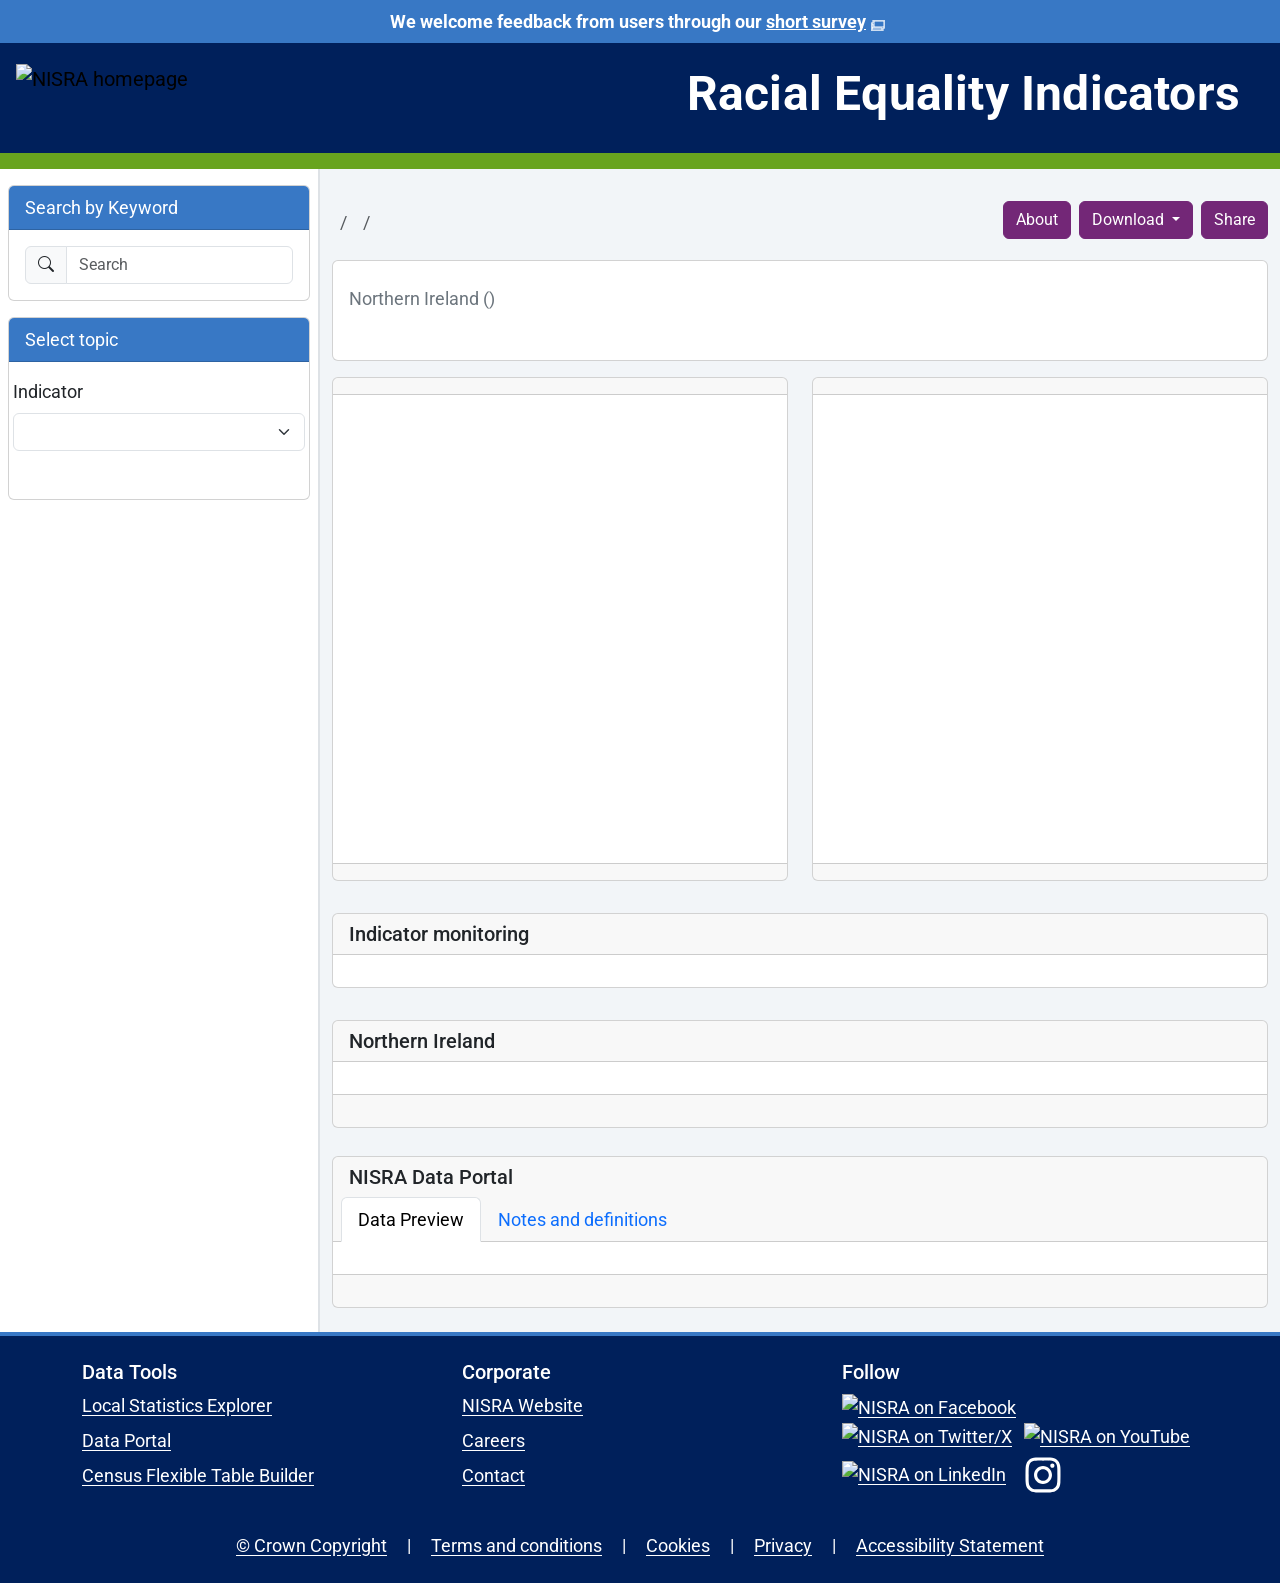
==== commit 1b00bfef: "restoring functionality after merge" ====
--- a/index.html
+++ b/index.html
@@ -46,7 +46,7 @@
     <div id="skip-link" class="container-fluid bg-warning py-2 d-none"><a class="text-black" href="#content">Skip to main content</a></div>
     <div class="w-100 bg-blue">
       <div class="text-white text-center py-2 px-3">
-        <strong>We welcome feedback from users through our <a href="https://dttselfserve.nidirect.gov.uk/NISRA/RateIt#/Racial_Equality_Indicators" target="_blank">short survey</a></use></strong>
+        <strong>We welcome feedback from users through our <a href="https://dttselfserve.nidirect.gov.uk/NISRA/RateIt#/Racial_Equality_Indicators" target="_blank" rel="noopener">short survey</a></strong>
       </div>
     </div>
 
@@ -220,7 +220,7 @@
                   </div>
                   <p class="text-secondary">Northern Ireland (<strong id="headline-year"></strong>)</p>
                   <p id="headline-fig"></p>
-                  <div id="eq-figs" class="d-none align-items-stretch d-flex flex-wrap gap-2"></div>
+                  <div id="eq-figs" class="align-items-stretch d-flex flex-wrap gap-2"></div>
                   <p class="text-secondary" id="headline-stat"></p>
                 </div>
               </div>
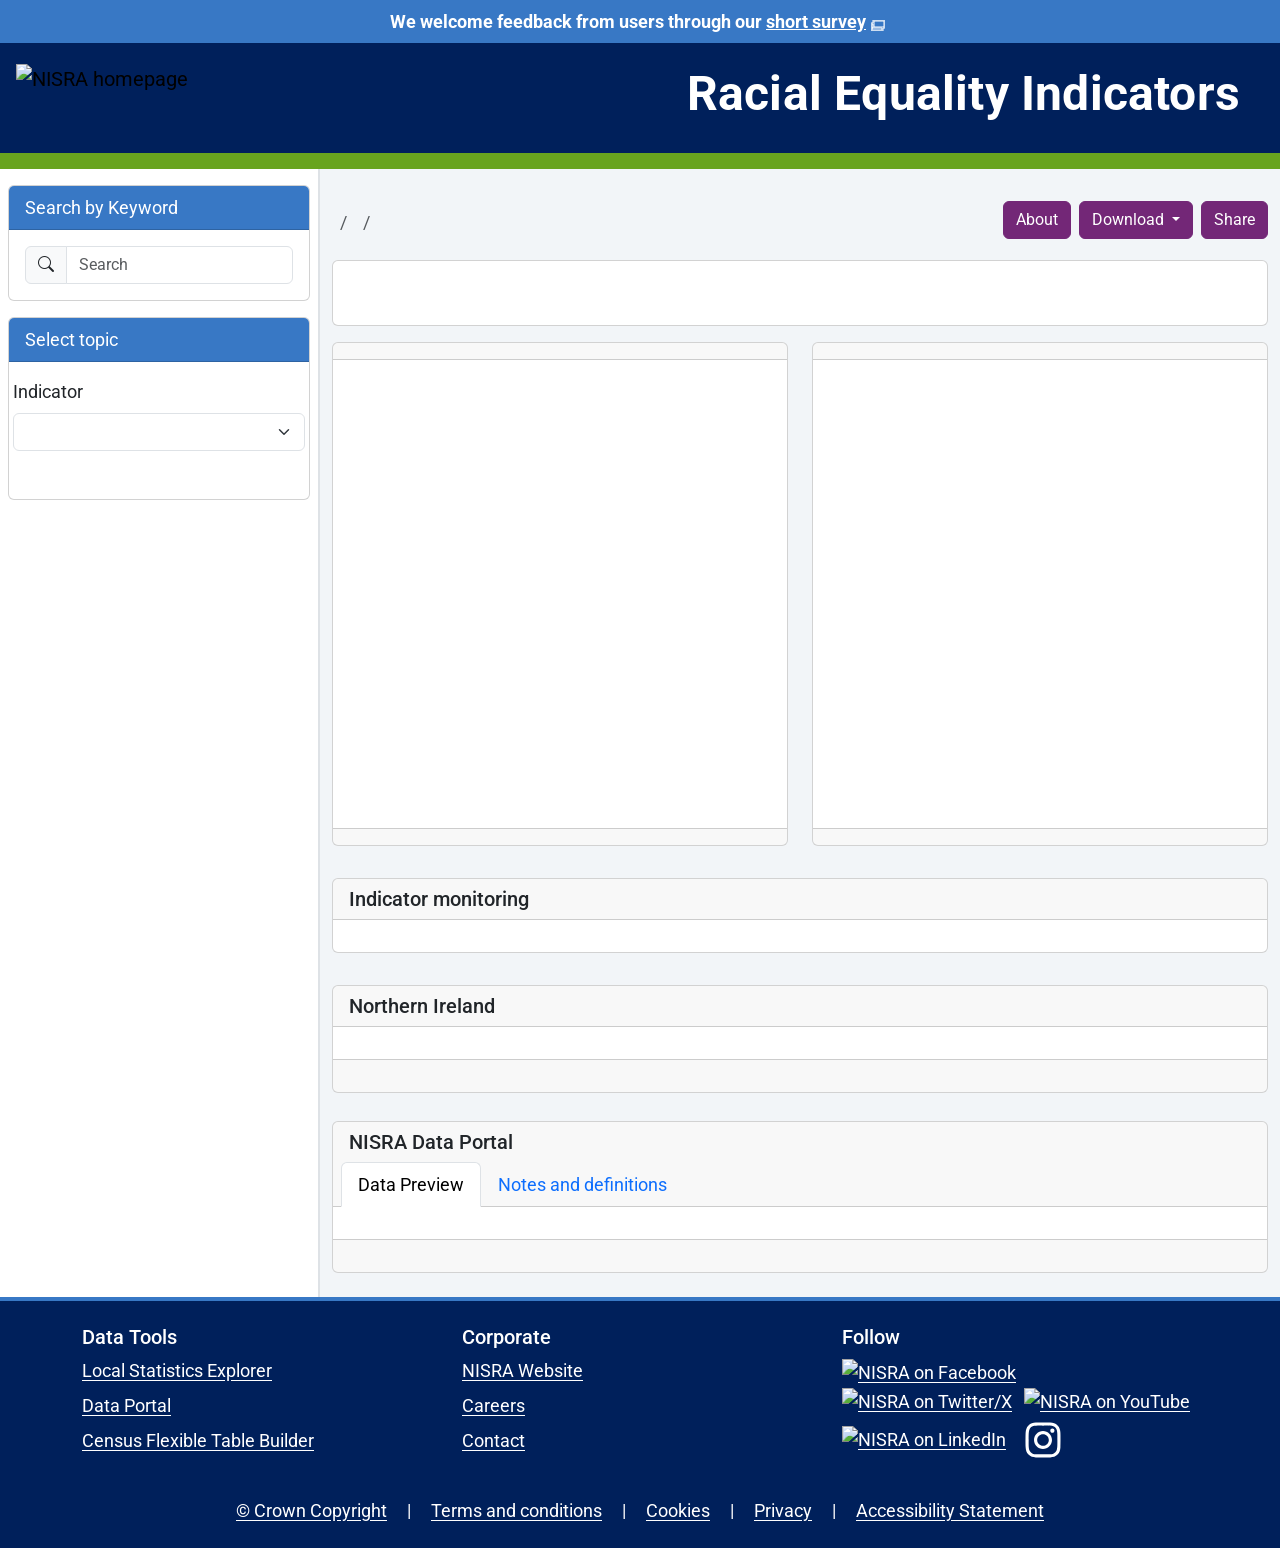
==== commit 7be6920f: "display headline fig" ====
--- a/index.html
+++ b/index.html
@@ -218,7 +218,7 @@
                       </div>
                     </div>
                   </div>
-                  <p class="text-secondary">Northern Ireland (<strong id="headline-year"></strong>)</p>
+                  <p class="text-secondary"><strong id="headline-year"></strong></p>
                   <p id="headline-fig"></p>
                   <div id="eq-figs" class="align-items-stretch d-flex flex-wrap gap-2"></div>
                   <p class="text-secondary" id="headline-stat"></p>
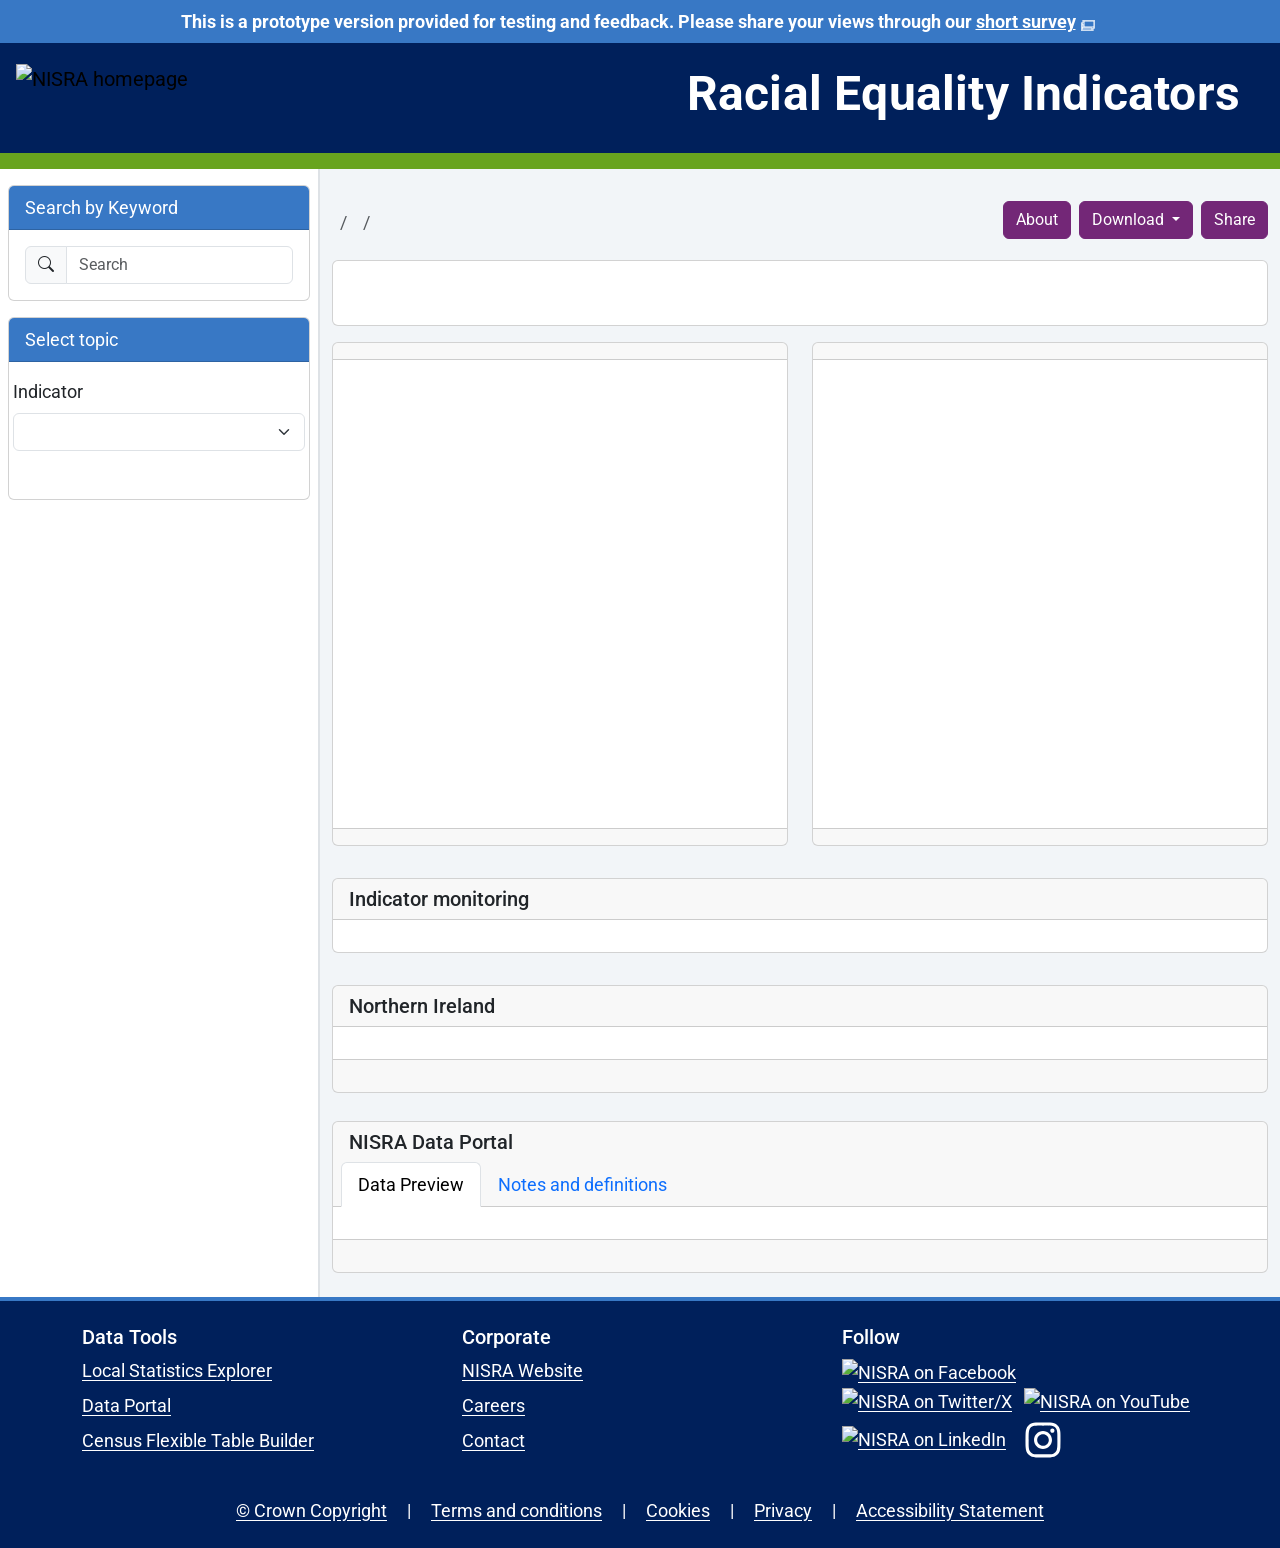
==== commit cb43c689: "change survey text" ====
--- a/index.html
+++ b/index.html
@@ -46,7 +46,7 @@
     <div id="skip-link" class="container-fluid bg-warning py-2 d-none"><a class="text-black" href="#content">Skip to main content</a></div>
     <div class="w-100 bg-blue">
       <div class="text-white text-center py-2 px-3">
-        <strong>We welcome feedback from users through our <a href="https://dttselfserve.nidirect.gov.uk/NISRA/RateIt#/Racial_Equality_Indicators" target="_blank" rel="noopener">short survey</a></strong>
+        <strong>This is a prototype version provided for testing and feedback. Please share your views through our <a href="https://dttselfserve.nidirect.gov.uk/NISRA/RateIt#/Racial_Equality_Indicators" target="_blank" rel="noopener">short survey</a></strong>
       </div>
     </div>
 
@@ -184,6 +184,7 @@
                         <button class="btn btn-primary dropdown-toggle" type="button" id="capture-dropdown" aria-label="Download dropdown" data-bs-toggle="dropdown" aria-expanded="false">
                           Download
                         </button>
+                        <ul id="download-dropdown" class="dropdown-menu" aria-labelledby="capture-dropdown"></ul>
                       </div>
                       <button class="btn btn-primary" type="button" alt="Share this page" aria-label="Share this page">Share</button>
             </div>
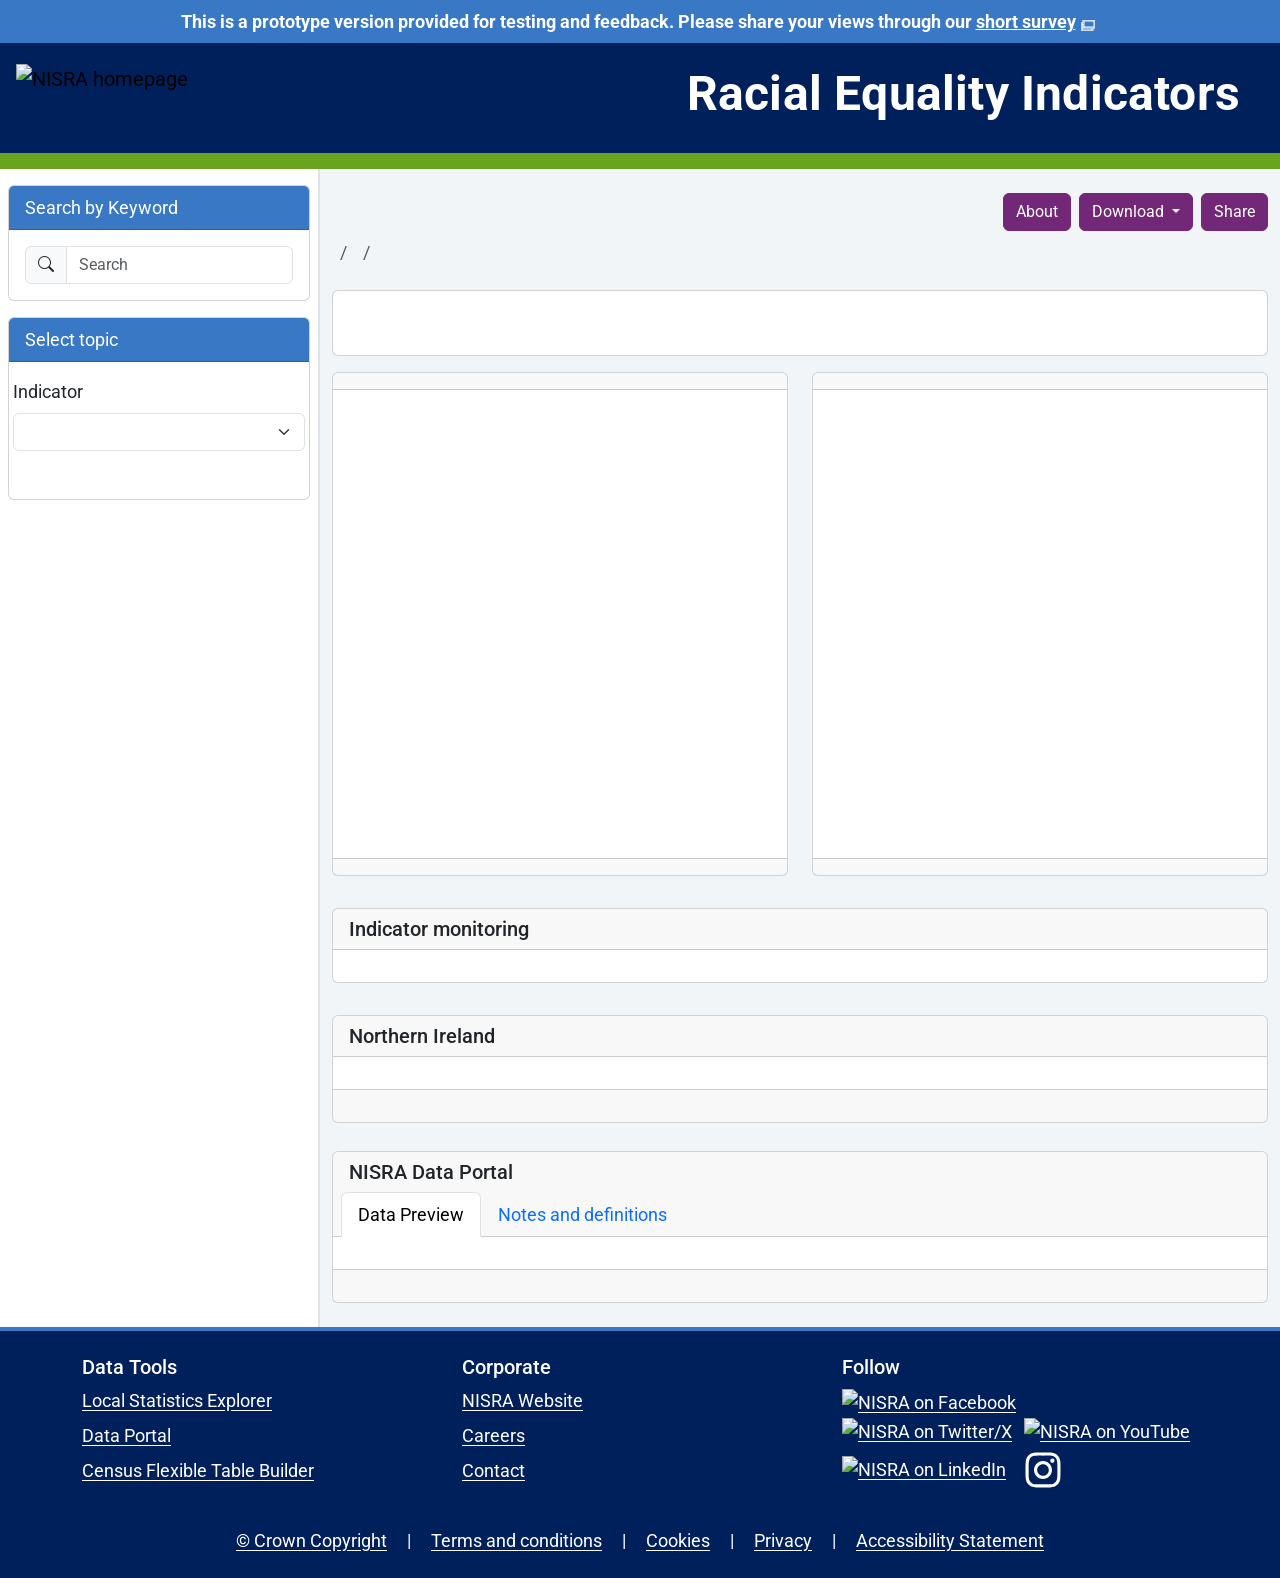
==== commit 80e22ff7: "Merge branch 'nisra-explore:main' into main" ====
--- a/index.html
+++ b/index.html
@@ -178,7 +178,7 @@
       <main id="content" tabindex="-1" class="col-12 col-lg-9 col-xxl-10">
         <div class="py-4">
 
-          <div id="buttons" class="d-flex gap-2 justify-content-end mt-2">
+          <div id="buttons" class="d-flex gap-2 justify-content-end">
                       <button class="btn btn-primary" type="button" alt="About this dashboard" aria-label="About this tool (opens About page)" onclick="window.location.href='./about.html'">About</button>
                       <div id="download-btn" class="dropdown">
                         <button class="btn btn-primary dropdown-toggle" type="button" id="capture-dropdown" aria-label="Download dropdown" data-bs-toggle="dropdown" aria-expanded="false">
@@ -186,7 +186,7 @@
                         </button>
                         <ul id="download-dropdown" class="dropdown-menu" aria-labelledby="capture-dropdown"></ul>
                       </div>
-                      <button class="btn btn-primary" type="button" alt="Share this page" aria-label="Share this page">Share</button>
+                      <button id="share-btn"class="btn btn-primary" type="button" alt="Share this page" aria-label="Share this page">Share</button>
             </div>
 
           <div class="d-flex justify-content-between align-items-center mb-3">
--- a/assets/css/styles.css
+++ b/assets/css/styles.css
@@ -386,12 +386,6 @@
   font-size: 1.2em;
 }
 
-@media (min-width: 1200px) {
-  #buttons {
-    margin-bottom: -38px;
-  }
-}
-
 .breadcrumb {
   color: #687178
 }
